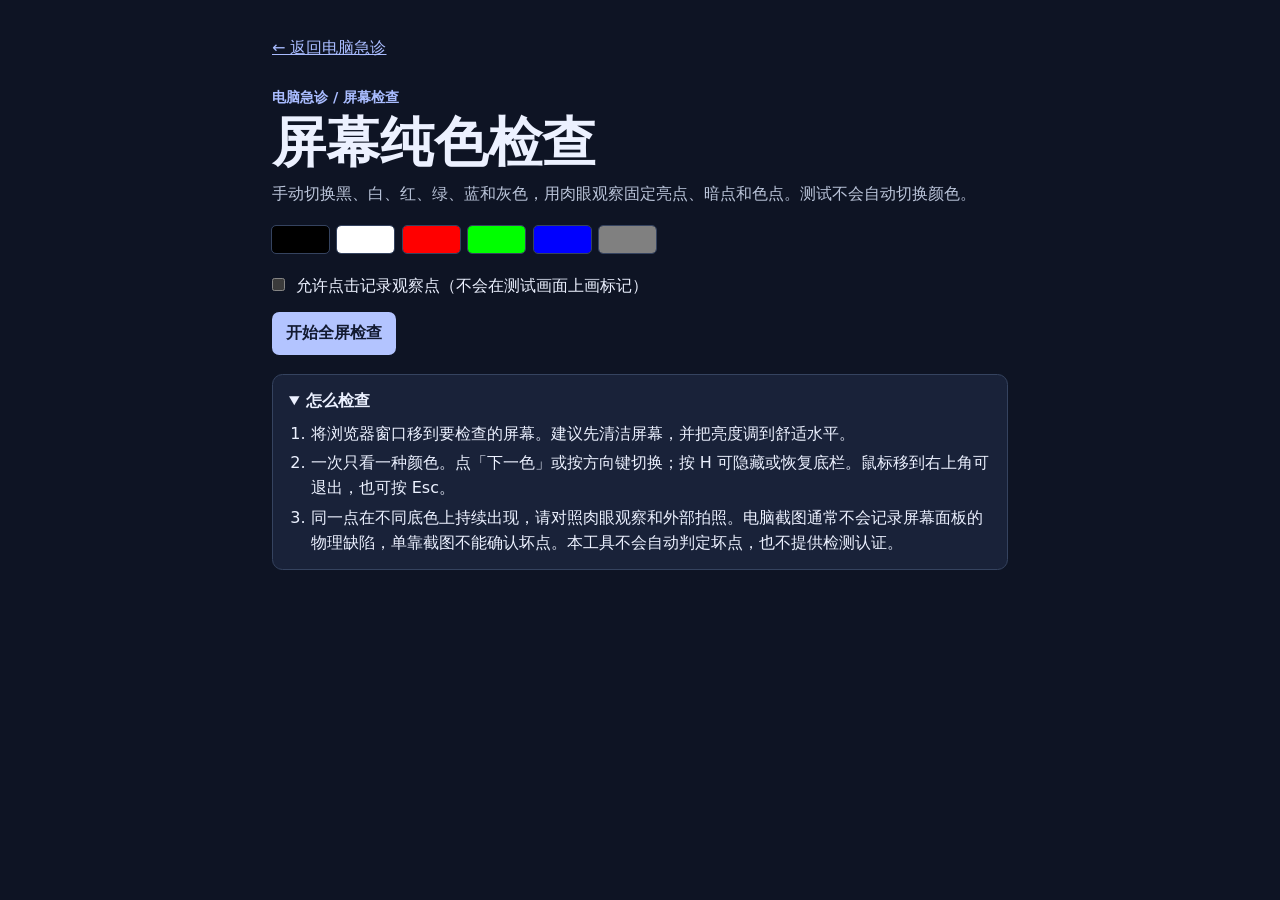
==== display/index.html @ 85d08fdd "Publish Computer Clinic v0.7 offline browser preview" ====
<!doctype html>
<html lang="zh-CN">
<head>
  <meta charset="utf-8">
  <meta name="viewport" content="width=device-width, initial-scale=1">
  <meta name="color-scheme" content="dark">
  <title>屏幕纯色检查 · 电脑急诊</title>
  <link rel="stylesheet" href="display.css">
  <script src="display.js" defer></script>
</head>
<body>
  <main class="page">
    <a class="back" href="../index.html">← 返回电脑急诊</a>
    <p class="eyebrow">电脑急诊 / 屏幕检查</p>
    <h1>屏幕纯色检查</h1>
    <p class="lede">手动切换黑、白、红、绿、蓝和灰色，用肉眼观察固定亮点、暗点和色点。测试不会自动切换颜色。</p>
    <div class="swatches" aria-hidden="true">
      <span class="black"></span><span class="white"></span><span class="red"></span>
      <span class="green"></span><span class="blue"></span><span class="gray"></span>
    </div>
    <div class="setup">
      <label><input id="record" type="checkbox"> 允许点击记录观察点（不会在测试画面上画标记）</label>
      <button type="button" class="primary" id="start">开始全屏检查</button>
    </div>
    <p id="notice" role="status"></p>
    <details class="tips" open>
      <summary>怎么检查</summary>
      <ol>
        <li>将浏览器窗口移到要检查的屏幕。建议先清洁屏幕，并把亮度调到舒适水平。</li>
        <li>一次只看一种颜色。点「下一色」或按方向键切换；按 H 可隐藏或恢复底栏。鼠标移到右上角可退出，也可按 Esc。</li>
        <li>同一点在不同底色上持续出现，请对照肉眼观察和外部拍照。电脑截图通常不会记录屏幕面板的物理缺陷，单靠截图不能确认坏点。本工具不会自动判定坏点，也不提供检测认证。</li>
      </ol>
    </details>
    <section class="review" id="review" hidden aria-labelledby="review-title">
      <h2 id="review-title">本次观察记录</h2>
      <p id="review-note"></p>
      <ul id="observations"></ul>
      <p class="muted" id="review-privacy">位置是测试画面的相对坐标，不是物理像素坐标。记录只在当前页面暂存，刷新即清除。</p>
    </section>
  </main>

  <section id="testStage" class="stage black" hidden aria-label="屏幕纯色测试区">
    <button type="button" id="exit" class="exit" aria-label="退出屏幕检查">退出 <kbd>Esc</kbd></button>
    <div id="controls" class="controls" role="group" aria-label="测试控制">
      <button type="button" id="previous" aria-label="上一色">← 上一色</button>
      <p id="current" role="status">黑色 · 1 / 6</p>
      <button type="button" id="next" aria-label="下一色">下一色 →</button>
      <button type="button" id="hideControls">隐藏底栏 <kbd>H</kbd></button>
    </div>
    <button type="button" id="showControls" class="show-controls" hidden>显示底栏 <kbd>H</kbd></button>
    <p id="pointStatus" class="sr-only" aria-live="polite"></p>
  </section>
</body>
</html>
---- display/display.css ----
:root {
  font-family: system-ui, "Microsoft YaHei", sans-serif;
  color: #ecf1ff;
  background: #0e1424;
  line-height: 1.55;
  --surface: #192239;
  --border: #35435f;
  --muted: #bbc5da;
}
* { box-sizing: border-box; }
[hidden] { display: none !important; }
body { margin: 0; }
body.testing { overflow: hidden; }
.page { width: min(46rem, calc(100% - 2.5rem)); margin: 2.25rem auto 3rem; }
.back { display: inline-block; color: #a9bcff; margin-bottom: 1.6rem; }
.eyebrow { margin: 0; color: #a9bcff; font-size: .9rem; font-weight: 650; }
h1 { margin: .2rem 0 .55rem; font-size: clamp(2.2rem, 6vw, 3.35rem); line-height: 1.15; }
h2 { margin: 0; font-size: 1.25rem; }
.lede { color: var(--muted); margin: 0 0 1.18rem; }
.swatches { display: grid; grid-template-columns: repeat(6, minmax(0, 1fr)); width: min(24rem, 100%); gap: .56rem; margin-bottom: 1.3rem; }
.swatches span { height: 1.7rem; border-radius: .25rem; outline: 1px solid var(--border); }
.black { background-color: #000000; }
.white { background-color: #ffffff; }
.red   { background-color: #ff0000; }
.green { background-color: #00ff00; }
.blue  { background-color: #0000ff; }
.gray  { background-color: #808080; }
.setup { display: flex; flex-wrap: wrap; align-items: flex-start; flex-direction: column; gap: .8rem; }
.setup label { cursor: pointer; }
.setup input { margin: 0 .38rem 0 0; accent-color: #9ab0ff; }
button { font: inherit; color: inherit; border: 1px solid var(--border); border-radius: .45rem; background: var(--surface); padding: .52rem .8rem; cursor: pointer; }
button:hover { border-color: #a9bcff; }
button.primary { background: #b3c4ff; color: #121a31; font-weight: 750; border-color: transparent; }
button.primary:hover { background: #c8d4ff; }
button:focus-visible, a:focus-visible, summary:focus-visible, input:focus-visible { outline: 3px solid #9ab0ff; outline-offset: 3px; }
#notice { margin: .7rem 0 1rem; color: #fdd88d; }
#notice:empty { display: none; }
.tips, .review { margin-top: 1.2rem; padding: .85rem 1rem; background: var(--surface); border: 1px solid var(--border); border-radius: .65rem; }
summary { cursor: pointer; font-weight: 650; }
.tips ol { margin: .5rem 0 0; padding-inline-start: 1.35rem; }
.tips li + li { margin-top: .32rem; }
.muted { color: var(--muted); }
#observations { max-block-size: 12.8rem; overflow: auto; }
.stage { position: fixed; inset: 0; z-index: 1; overflow: hidden; user-select: none; color-scheme: only light; forced-color-adjust: none; }
.stage:fullscreen { position: fixed; inset: 0; width: 100%; height: 100%; }
.stage button { background: #141a26; color: #fff; border-color: #a2aec6; forced-color-adjust: none; }
.stage button:focus-visible { outline-color: #8bdcff; }
.stage button kbd { color: #d9e0f0; }
.exit, .show-controls { position: absolute; z-index: 1; top: .6rem; right: .65rem; }
.show-controls { top: auto; right: auto; left: .65rem; bottom: .6rem; }
.controls { position: absolute; display: flex; gap: .45rem; align-items: center; justify-content: center; flex-wrap: wrap; max-width: calc(100% - 1.3rem); left: 50%; bottom: .6rem; transform: translateX(-50%); background: #141a26; color: white; padding: .42rem; border-radius: .55rem; }
.controls p { margin: 0 .38rem; white-space: nowrap; font-variant-numeric: tabular-nums; }
.stage.controls-hidden { cursor: none; }
.stage.controls-hidden > button { opacity: 0; }
.stage.controls-hidden > .exit { top: 0; right: 0; }
.stage.controls-hidden > .show-controls { bottom: 0; left: 0; }
.stage.controls-hidden > button:hover, .stage.controls-hidden > button:focus-visible { opacity: 1; }
.sr-only { position: absolute; width: 1px; height: 1px; padding: 0; margin: -1px; overflow: hidden; clip-path: inset(50%); white-space: nowrap; }
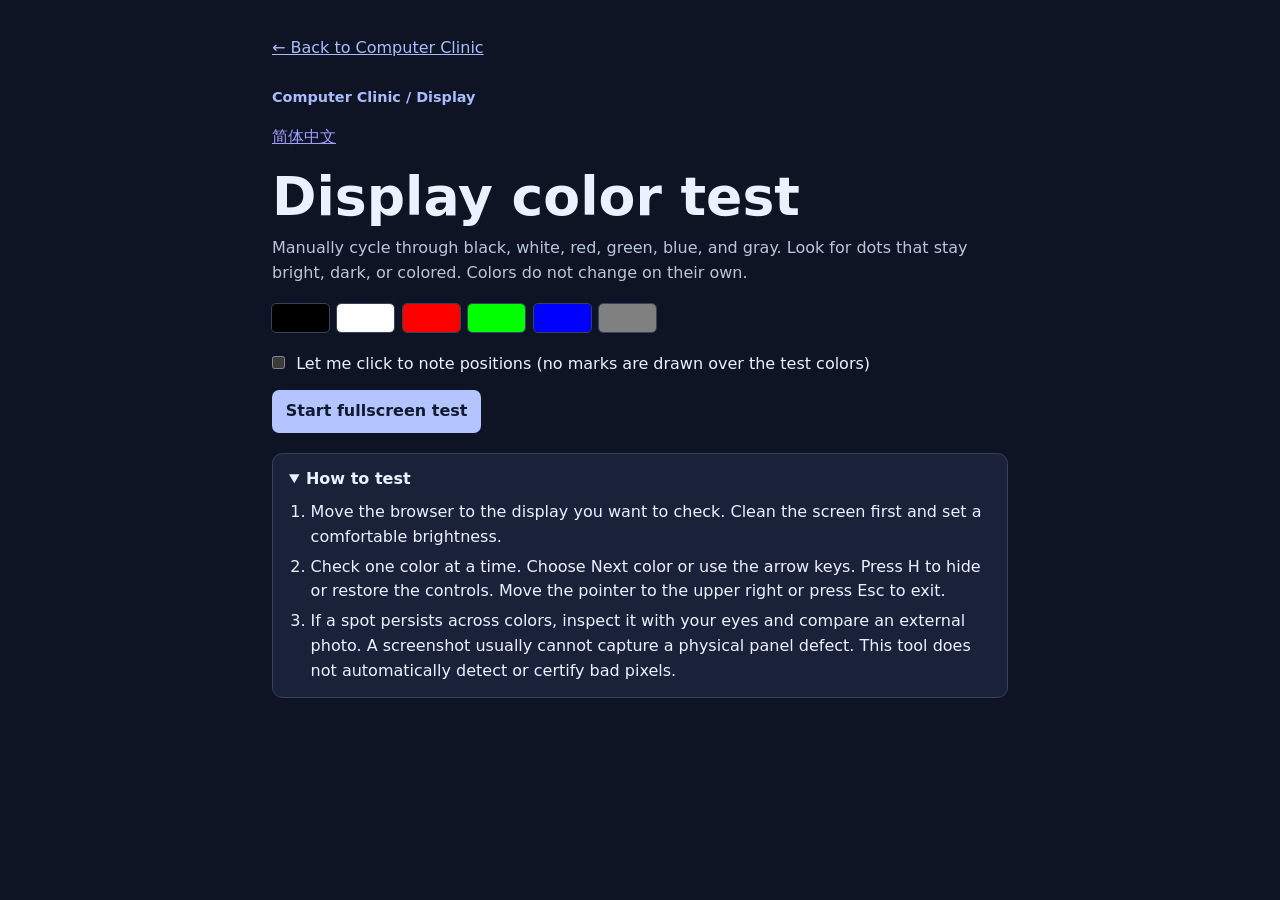
==== commit 95cb071a: "Make the offline tools bilingual with English as the default" ====
--- a/display/index.html
+++ b/display/index.html
@@ -1,53 +1,55 @@
 <!doctype html>
-<html lang="zh-CN">
+<html lang="en">
 <head>
   <meta charset="utf-8">
+  <meta http-equiv="Content-Security-Policy" content="default-src 'none'; script-src 'self' file:; style-src 'self' file:; connect-src 'none'; base-uri 'none'; form-action 'none'; object-src 'none'">
   <meta name="viewport" content="width=device-width, initial-scale=1">
   <meta name="color-scheme" content="dark">
-  <title>屏幕纯色检查 · 电脑急诊</title>
+  <title>Display color test · Computer Clinic</title>
   <link rel="stylesheet" href="display.css">
   <script src="display.js" defer></script>
 </head>
 <body>
   <main class="page">
-    <a class="back" href="../index.html">← 返回电脑急诊</a>
-    <p class="eyebrow">电脑急诊 / 屏幕检查</p>
-    <h1>屏幕纯色检查</h1>
-    <p class="lede">手动切换黑、白、红、绿、蓝和灰色，用肉眼观察固定亮点、暗点和色点。测试不会自动切换颜色。</p>
+    <a class="back" href="../index.html">← Back to Computer Clinic</a>
+    <p class="eyebrow">Computer Clinic / Display</p>
+    <p><a href="../zh/display/index.html" lang="zh-CN" hreflang="zh-CN">简体中文</a></p>
+    <h1>Display color test</h1>
+    <p class="lede">Manually cycle through black, white, red, green, blue, and gray. Look for dots that stay bright, dark, or colored. Colors do not change on their own.</p>
     <div class="swatches" aria-hidden="true">
       <span class="black"></span><span class="white"></span><span class="red"></span>
       <span class="green"></span><span class="blue"></span><span class="gray"></span>
     </div>
     <div class="setup">
-      <label><input id="record" type="checkbox"> 允许点击记录观察点（不会在测试画面上画标记）</label>
-      <button type="button" class="primary" id="start">开始全屏检查</button>
+      <label><input id="record" type="checkbox"> Let me click to note positions (no marks are drawn over the test colors)</label>
+      <button type="button" class="primary" id="start">Start fullscreen test</button>
     </div>
     <p id="notice" role="status"></p>
     <details class="tips" open>
-      <summary>怎么检查</summary>
+      <summary>How to test</summary>
       <ol>
-        <li>将浏览器窗口移到要检查的屏幕。建议先清洁屏幕，并把亮度调到舒适水平。</li>
-        <li>一次只看一种颜色。点「下一色」或按方向键切换；按 H 可隐藏或恢复底栏。鼠标移到右上角可退出，也可按 Esc。</li>
-        <li>同一点在不同底色上持续出现，请对照肉眼观察和外部拍照。电脑截图通常不会记录屏幕面板的物理缺陷，单靠截图不能确认坏点。本工具不会自动判定坏点，也不提供检测认证。</li>
+        <li>Move the browser to the display you want to check. Clean the screen first and set a comfortable brightness.</li>
+        <li>Check one color at a time. Choose Next color or use the arrow keys. Press H to hide or restore the controls. Move the pointer to the upper right or press Esc to exit.</li>
+        <li>If a spot persists across colors, inspect it with your eyes and compare an external photo. A screenshot usually cannot capture a physical panel defect. This tool does not automatically detect or certify bad pixels.</li>
       </ol>
     </details>
     <section class="review" id="review" hidden aria-labelledby="review-title">
-      <h2 id="review-title">本次观察记录</h2>
+      <h2 id="review-title">Observations</h2>
       <p id="review-note"></p>
       <ul id="observations"></ul>
-      <p class="muted" id="review-privacy">位置是测试画面的相对坐标，不是物理像素坐标。记录只在当前页面暂存，刷新即清除。</p>
+      <p class="muted" id="review-privacy">Positions are relative to the test area, not physical pixel coordinates. They stay on this page and reset on refresh.</p>
     </section>
   </main>
 
-  <section id="testStage" class="stage black" hidden aria-label="屏幕纯色测试区">
-    <button type="button" id="exit" class="exit" aria-label="退出屏幕检查">退出 <kbd>Esc</kbd></button>
-    <div id="controls" class="controls" role="group" aria-label="测试控制">
-      <button type="button" id="previous" aria-label="上一色">← 上一色</button>
-      <p id="current" role="status">黑色 · 1 / 6</p>
-      <button type="button" id="next" aria-label="下一色">下一色 →</button>
-      <button type="button" id="hideControls">隐藏底栏 <kbd>H</kbd></button>
+  <section id="testStage" class="stage black" hidden aria-label="Solid-color test area">
+    <button type="button" id="exit" class="exit" aria-label="Exit display test">Exit <kbd>Esc</kbd></button>
+    <div id="controls" class="controls" role="group" aria-label="Test controls">
+      <button type="button" id="previous" aria-label="Previous color">← Previous color</button>
+      <p id="current" role="status">Black · 1 / 6</p>
+      <button type="button" id="next" aria-label="Next color">Next color →</button>
+      <button type="button" id="hideControls">Hide controls <kbd>H</kbd></button>
     </div>
-    <button type="button" id="showControls" class="show-controls" hidden>显示底栏 <kbd>H</kbd></button>
+    <button type="button" id="showControls" class="show-controls" hidden>Show controls <kbd>H</kbd></button>
     <p id="pointStatus" class="sr-only" aria-live="polite"></p>
   </section>
 </body>
